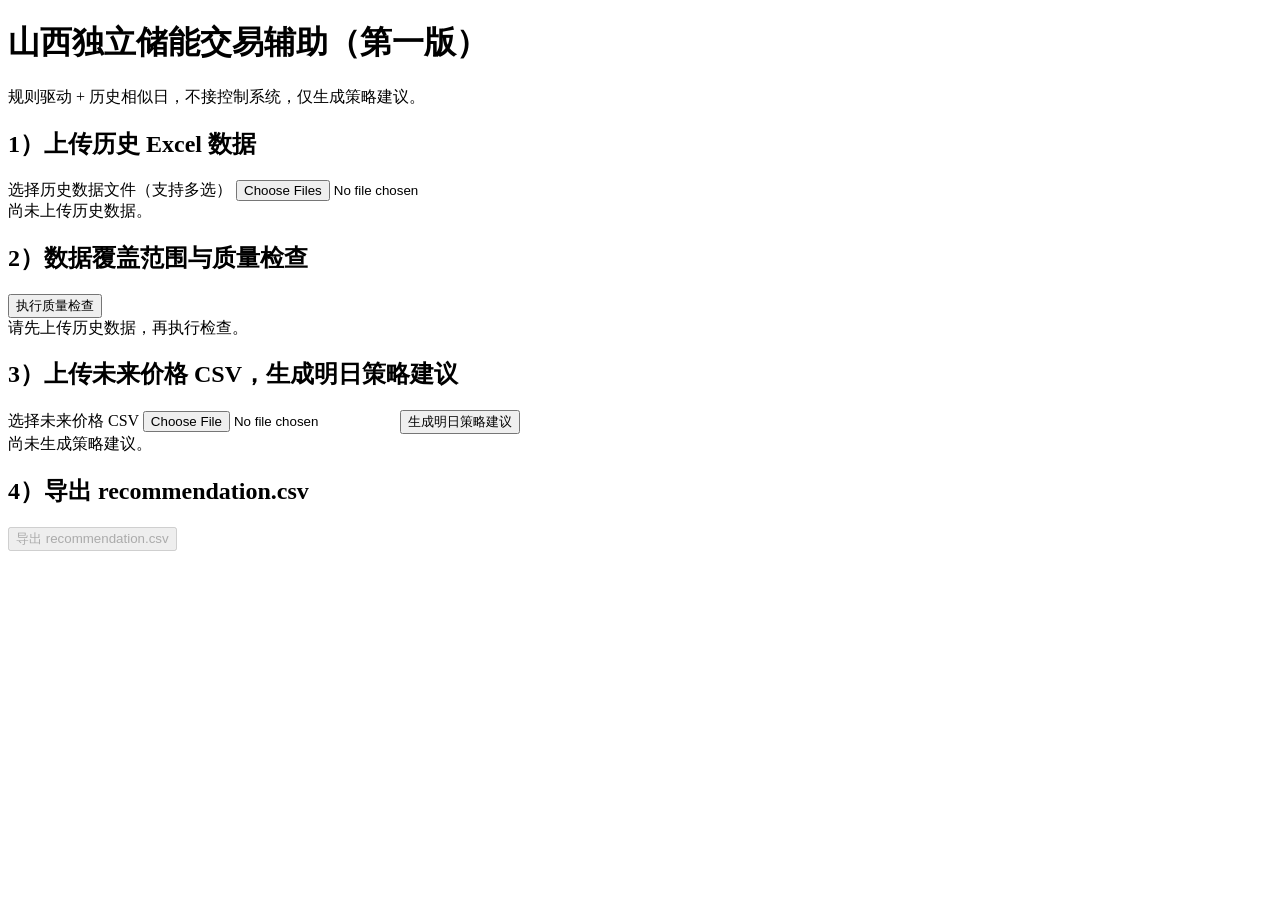
==== index.html @ ec7a4577 "Create index.html" ====
<!doctype html>
<html lang="zh-CN">
  <head>
    <meta charset="UTF-8" />
    <meta name="viewport" content="width=device-width, initial-scale=1.0" />
    <title>山西独立储能交易辅助</title>
    <link rel="stylesheet" href="./styles.css" />
  </head>
  <body>
    <main class="container">
      <header>
        <h1>山西独立储能交易辅助（第一版）</h1>
        <p class="subtitle">规则驱动 + 历史相似日，不接控制系统，仅生成策略建议。</p>
      </header>

      <section class="card">
        <h2>1）上传历史 Excel 数据</h2>
        <label class="file-picker">
          选择历史数据文件（支持多选）
          <input id="historyFiles" type="file" accept=".xlsx,.xls,.csv" multiple />
        </label>
        <div id="historySummary" class="result muted">尚未上传历史数据。</div>
      </section>

      <section class="card">
        <h2>2）数据覆盖范围与质量检查</h2>
        <button id="checkBtn" class="primary">执行质量检查</button>
        <div id="checkResult" class="result muted">请先上传历史数据，再执行检查。</div>
      </section>

      <section class="card">
        <h2>3）上传未来价格 CSV，生成明日策略建议</h2>
        <label class="file-picker">
          选择未来价格 CSV
          <input id="futureFile" type="file" accept=".csv" />
        </label>
        <button id="generateBtn" class="primary">生成明日策略建议</button>
        <div id="strategyResult" class="result muted">尚未生成策略建议。</div>
      </section>

      <section class="card">
        <h2>4）导出 recommendation.csv</h2>
        <button id="exportBtn" class="primary" disabled>导出 recommendation.csv</button>
      </section>
    </main>

    <script src="./script.js"></script>
  </body>
</html>
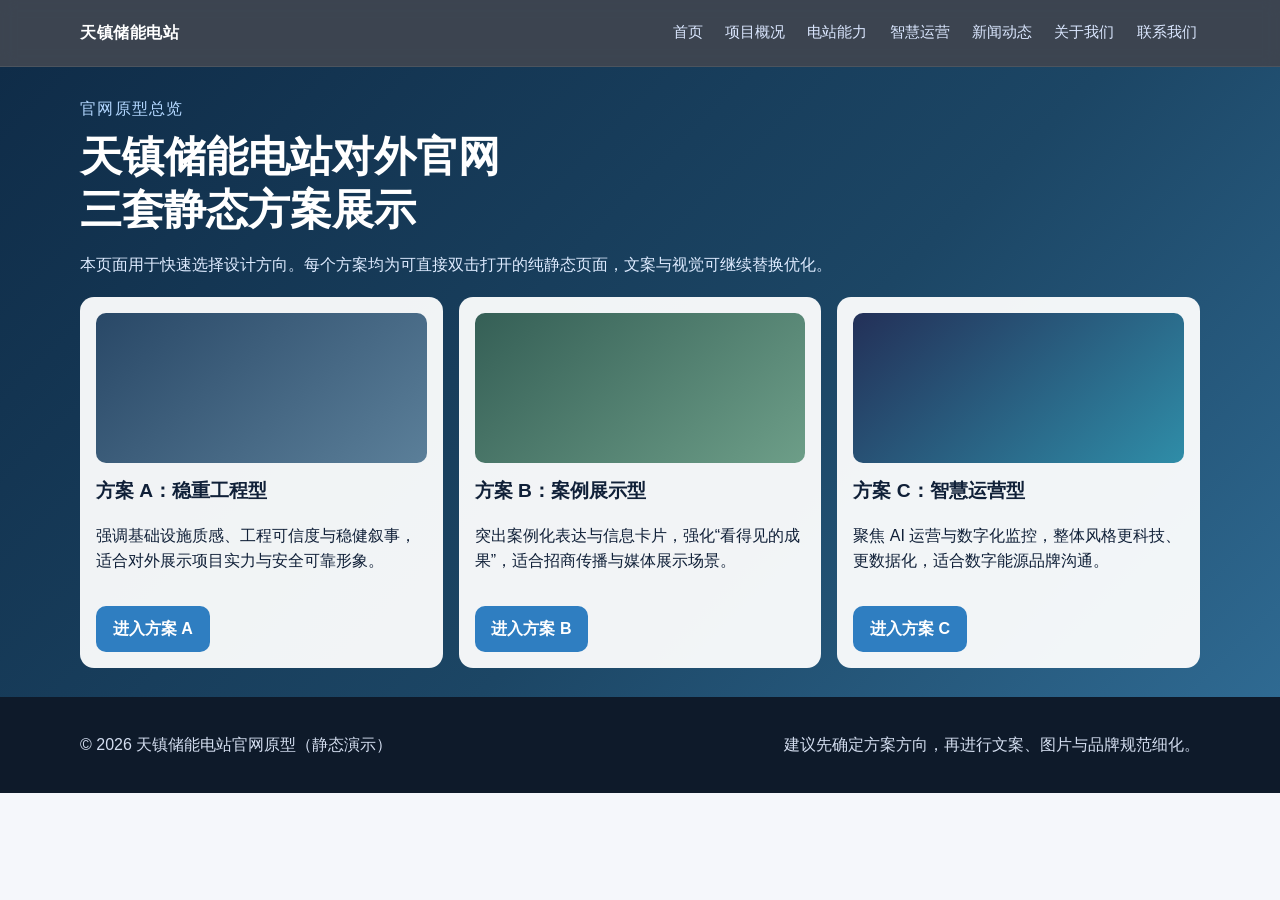
==== commit bfc37a5a: "chore: remove preview png artifacts and keep text-only deploy files" ====
--- a/index.html
+++ b/index.html
@@ -1,49 +1,66 @@
 <!doctype html>
 <html lang="zh-CN">
-  <head>
-    <meta charset="UTF-8" />
-    <meta name="viewport" content="width=device-width, initial-scale=1.0" />
-    <title>山西独立储能交易辅助</title>
-    <link rel="stylesheet" href="./styles.css" />
-  </head>
-  <body>
-    <main class="container">
-      <header>
-        <h1>山西独立储能交易辅助（第一版）</h1>
-        <p class="subtitle">规则驱动 + 历史相似日，不接控制系统，仅生成策略建议。</p>
-      </header>
+<head>
+  <meta charset="UTF-8" />
+  <meta name="viewport" content="width=device-width, initial-scale=1.0" />
+  <title>天镇储能电站对外官网原型｜方案总览</title>
+  <meta name="description" content="天镇储能电站对外官网静态原型，包含方案A、方案B、方案C。" />
+  <link rel="stylesheet" href="styles.css" />
+</head>
+<body>
+  <header class="site-header">
+    <div class="container nav-wrap">
+      <a class="brand" href="index.html">天镇储能电站</a>
+      <button class="menu-toggle" aria-label="展开导航">☰</button>
+      <nav class="main-nav">
+        <a href="#overview">首页</a>
+        <a href="#overview">项目概况</a>
+        <a href="#overview">电站能力</a>
+        <a href="#overview">智慧运营</a>
+        <a href="#overview">新闻动态</a>
+        <a href="#overview">关于我们</a>
+        <a href="#overview">联系我们</a>
+      </nav>
+    </div>
+  </header>
 
-      <section class="card">
-        <h2>1）上传历史 Excel 数据</h2>
-        <label class="file-picker">
-          选择历史数据文件（支持多选）
-          <input id="historyFiles" type="file" accept=".xlsx,.xls,.csv" multiple />
-        </label>
-        <div id="historySummary" class="result muted">尚未上传历史数据。</div>
-      </section>
+  <main>
+    <section class="hero hero-selection" id="overview">
+      <div class="container">
+        <p class="eyebrow">官网原型总览</p>
+        <h1>天镇储能电站对外官网<br />三套静态方案展示</h1>
+        <p class="lead">本页面用于快速选择设计方向。每个方案均为可直接双击打开的纯静态页面，文案与视觉可继续替换优化。</p>
+        <div class="scheme-grid">
+          <article class="scheme-card">
+            <div class="scheme-cover gradient-a"></div>
+            <h2>方案 A：稳重工程型</h2>
+            <p>强调基础设施质感、工程可信度与稳健叙事，适合对外展示项目实力与安全可靠形象。</p>
+            <a class="btn" href="plan-a.html">进入方案 A</a>
+          </article>
+          <article class="scheme-card">
+            <div class="scheme-cover gradient-b"></div>
+            <h2>方案 B：案例展示型</h2>
+            <p>突出案例化表达与信息卡片，强化“看得见的成果”，适合招商传播与媒体展示场景。</p>
+            <a class="btn" href="plan-b.html">进入方案 B</a>
+          </article>
+          <article class="scheme-card">
+            <div class="scheme-cover gradient-c"></div>
+            <h2>方案 C：智慧运营型</h2>
+            <p>聚焦 AI 运营与数字化监控，整体风格更科技、更数据化，适合数字能源品牌沟通。</p>
+            <a class="btn" href="plan-c.html">进入方案 C</a>
+          </article>
+        </div>
+      </div>
+    </section>
+  </main>
 
-      <section class="card">
-        <h2>2）数据覆盖范围与质量检查</h2>
-        <button id="checkBtn" class="primary">执行质量检查</button>
-        <div id="checkResult" class="result muted">请先上传历史数据，再执行检查。</div>
-      </section>
+  <footer class="site-footer">
+    <div class="container footer-inner">
+      <p>© 2026 天镇储能电站官网原型（静态演示）</p>
+      <p>建议先确定方案方向，再进行文案、图片与品牌规范细化。</p>
+    </div>
+  </footer>
 
-      <section class="card">
-        <h2>3）上传未来价格 CSV，生成明日策略建议</h2>
-        <label class="file-picker">
-          选择未来价格 CSV
-          <input id="futureFile" type="file" accept=".csv" />
-        </label>
-        <button id="generateBtn" class="primary">生成明日策略建议</button>
-        <div id="strategyResult" class="result muted">尚未生成策略建议。</div>
-      </section>
-
-      <section class="card">
-        <h2>4）导出 recommendation.csv</h2>
-        <button id="exportBtn" class="primary" disabled>导出 recommendation.csv</button>
-      </section>
-    </main>
-
-    <script src="./script.js"></script>
-  </body>
+  <script src="script.js"></script>
+</body>
 </html>
--- a/styles.css
+++ b/styles.css
@@ -0,0 +1,262 @@
+:root {
+  --bg: #f5f7fb;
+  --text: #162030;
+  --muted: #5d6a7f;
+  --primary: #0f4c81;
+  --card: #ffffff;
+  --line: #dbe3ef;
+  --max: 1120px;
+}
+
+* { box-sizing: border-box; }
+html, body { margin: 0; padding: 0; }
+body {
+  font-family: "Microsoft YaHei", "PingFang SC", "Noto Sans SC", sans-serif;
+  color: var(--text);
+  background: var(--bg);
+  line-height: 1.6;
+}
+
+a { color: inherit; text-decoration: none; }
+.container { width: min(var(--max), 92vw); margin: 0 auto; }
+
+.site-header {
+  position: sticky;
+  top: 0;
+  z-index: 30;
+  backdrop-filter: blur(8px);
+  background: rgba(8, 18, 32, 0.78);
+  border-bottom: 1px solid rgba(255, 255, 255, 0.08);
+}
+
+.nav-wrap {
+  display: flex;
+  align-items: center;
+  justify-content: space-between;
+  min-height: 66px;
+  gap: 1rem;
+}
+
+.brand { color: #fff; font-weight: 700; letter-spacing: .5px; }
+.main-nav { display: flex; flex-wrap: wrap; gap: 1rem; }
+.main-nav a {
+  color: #dbe7ff;
+  font-size: 0.95rem;
+  padding: .25rem .2rem;
+  border-bottom: 2px solid transparent;
+}
+.main-nav a:hover { border-bottom-color: #7ec2ff; }
+.menu-toggle {
+  display: none;
+  color: #fff;
+  background: transparent;
+  border: 1px solid rgba(255,255,255,.35);
+  border-radius: 8px;
+  padding: .2rem .5rem;
+}
+
+.hero {
+  position: relative;
+  min-height: 56vh;
+  display: flex;
+  align-items: center;
+  background: linear-gradient(135deg, #0f2c48 0%, #1c4665 58%, #2f6a92 100%);
+  color: #fff;
+}
+.hero-selection { min-height: 70vh; }
+.hero-cards { background: linear-gradient(130deg, #0a2d43, #1b5a72, #3a7e90); }
+.hero-digital { background: linear-gradient(130deg, #0b1230, #0f2f67, #007a93); }
+.hero-overlay {
+  position: absolute;
+  inset: 0;
+  background: radial-gradient(circle at 18% 26%, rgba(255,255,255,.14), transparent 36%),
+              linear-gradient(to top, rgba(0,0,0,.26), rgba(0,0,0,.18));
+}
+.digital-grid {
+  background-image: radial-gradient(circle at 20% 20%, rgba(127, 219, 255, .2), transparent 28%),
+                    linear-gradient(rgba(120,180,255,.12) 1px, transparent 1px),
+                    linear-gradient(90deg, rgba(120,180,255,.12) 1px, transparent 1px);
+  background-size: auto, 24px 24px, 24px 24px;
+}
+.hero-content { position: relative; padding: 4rem 0; }
+.eyebrow { text-transform: uppercase; letter-spacing: .08em; color: #b3d7ff; margin: 0; }
+h1 { font-size: clamp(1.7rem, 3.3vw, 3rem); line-height: 1.25; margin: .6rem 0 1rem; }
+.lead { max-width: 760px; color: #deebff; }
+.btn {
+  display: inline-block;
+  margin-top: 1rem;
+  background: #2f7ec1;
+  color: #fff;
+  padding: .65rem 1.05rem;
+  border-radius: 10px;
+  font-weight: 600;
+}
+.btn:hover { background: #236ba7; }
+
+.section { padding: 4rem 0; }
+.section-alt { background: #edf2f9; border-block: 1px solid var(--line); }
+h2 { font-size: clamp(1.3rem, 2.4vw, 2rem); margin-top: 0; }
+
+.kpi-grid {
+  display: grid;
+  grid-template-columns: repeat(4, minmax(160px, 1fr));
+  gap: 1rem;
+}
+.kpi-card {
+  background: var(--card);
+  border: 1px solid var(--line);
+  border-radius: 14px;
+  padding: 1.1rem;
+  box-shadow: 0 8px 18px rgba(18, 32, 55, .06);
+}
+.kpi-card h3 { margin: 0; color: var(--muted); font-size: .95rem; }
+.kpi-card p { margin: .4rem 0 0; font-size: 1.15rem; font-weight: 700; }
+
+.two-col {
+  display: grid;
+  grid-template-columns: 1.1fr .9fr;
+  gap: 1.4rem;
+  align-items: center;
+}
+.two-col.reverse { grid-template-columns: .9fr 1.1fr; }
+
+.clean-list { padding-left: 1.1rem; margin: 0; }
+.clean-list li { margin-bottom: .7rem; }
+
+.placeholder-block {
+  min-height: 240px;
+  border-radius: 14px;
+  border: 1px solid rgba(255,255,255,.2);
+  box-shadow: inset 0 0 0 1px rgba(255,255,255,.12), 0 8px 18px rgba(18, 32, 55, .08);
+}
+.gradient-a { background: linear-gradient(140deg, #294867, #5b7f99); }
+.gradient-b { background: linear-gradient(140deg, #355f56, #6d9e88); }
+.gradient-c { background: linear-gradient(140deg, #233058, #2f8da8); }
+.gradient-neutral { background: linear-gradient(140deg, #4a5466, #95a3b8); }
+
+.timeline {
+  border-left: 3px solid #88a6c2;
+  padding-left: 1rem;
+  display: grid;
+  gap: 1rem;
+}
+.timeline-item {
+  background: #fff;
+  border: 1px solid var(--line);
+  border-radius: 10px;
+  padding: .8rem 1rem;
+}
+.timeline-item span { color: #1f5885; font-weight: 700; font-size: .95rem; }
+.timeline-item p { margin: .25rem 0 0; }
+
+.news-list {
+  display: grid;
+  gap: .8rem;
+}
+.news-list article {
+  border: 1px solid var(--line);
+  border-radius: 10px;
+  padding: .9rem 1rem;
+  background: #fff;
+}
+.news-list h3 { margin: 0; font-size: 1.03rem; }
+.news-list p { margin: .3rem 0 0; color: var(--muted); }
+
+.scheme-grid, .case-grid, .gallery-grid, .panel-grid {
+  display: grid;
+  gap: 1rem;
+}
+.scheme-grid { grid-template-columns: repeat(3, minmax(200px, 1fr)); margin-top: 1.2rem; }
+.scheme-card {
+  background: rgba(255,255,255,.94);
+  color: #102038;
+  border-radius: 14px;
+  padding: 1rem;
+}
+.scheme-cover { min-height: 150px; border-radius: 10px; margin-bottom: .8rem; }
+.scheme-card h2 { margin: .2rem 0 .4rem; font-size: 1.2rem; }
+
+.case-grid { grid-template-columns: repeat(3, minmax(220px, 1fr)); }
+.case-card {
+  background: #fff;
+  border: 1px solid var(--line);
+  border-radius: 12px;
+  padding: .8rem;
+}
+.case-card h3 { margin: .7rem 0 .3rem; }
+
+.gallery-grid { grid-template-columns: repeat(4, minmax(160px, 1fr)); }
+.gallery-item {
+  background: #fff;
+  border: 1px solid var(--line);
+  border-radius: 12px;
+  padding: .7rem;
+}
+.gallery-item p { margin: .55rem 0 0; text-align: center; color: var(--muted); }
+
+.panel-grid { grid-template-columns: repeat(4, minmax(180px, 1fr)); }
+.panel-card {
+  background: linear-gradient(160deg, #142646, #103052);
+  border: 1px solid rgba(142, 192, 255, .28);
+  color: #dff0ff;
+  border-radius: 12px;
+  padding: 1rem;
+}
+.panel-card h3 { margin-top: 0; color: #9fd2ff; }
+
+.contact-box {
+  background: #fff;
+  border: 1px solid var(--line);
+  border-radius: 14px;
+  padding: 1rem 1.2rem;
+}
+
+.site-footer {
+  background: #0e1a2a;
+  color: #d4def0;
+  padding: 1.2rem 0;
+}
+.footer-inner {
+  display: flex;
+  justify-content: space-between;
+  gap: 1rem;
+  flex-wrap: wrap;
+}
+.footer-inner a { color: #9fd2ff; }
+
+.theme-a { --primary: #0f4c81; }
+.theme-b { --primary: #136b5f; }
+.theme-c { --primary: #1c5ee0; }
+
+@media (max-width: 900px) {
+  .kpi-grid { grid-template-columns: repeat(2, minmax(150px, 1fr)); }
+  .two-col, .two-col.reverse { grid-template-columns: 1fr; }
+  .scheme-grid, .case-grid { grid-template-columns: 1fr; }
+  .gallery-grid { grid-template-columns: repeat(2, minmax(140px, 1fr)); }
+  .panel-grid { grid-template-columns: repeat(2, minmax(140px, 1fr)); }
+}
+
+@media (max-width: 760px) {
+  .menu-toggle { display: inline-block; }
+  .main-nav {
+    display: none;
+    position: absolute;
+    top: 66px;
+    right: 4vw;
+    left: 4vw;
+    background: rgba(8, 18, 32, .95);
+    border: 1px solid rgba(255,255,255,.12);
+    border-radius: 12px;
+    padding: .8rem;
+    flex-direction: column;
+  }
+  .main-nav.open { display: flex; }
+  .main-nav a { padding: .4rem 0; }
+  .hero-content { padding: 3rem 0; }
+  .section { padding: 3rem 0; }
+}
+
+@media (max-width: 520px) {
+  .kpi-grid, .gallery-grid, .panel-grid { grid-template-columns: 1fr; }
+  .footer-inner { flex-direction: column; }
+}
